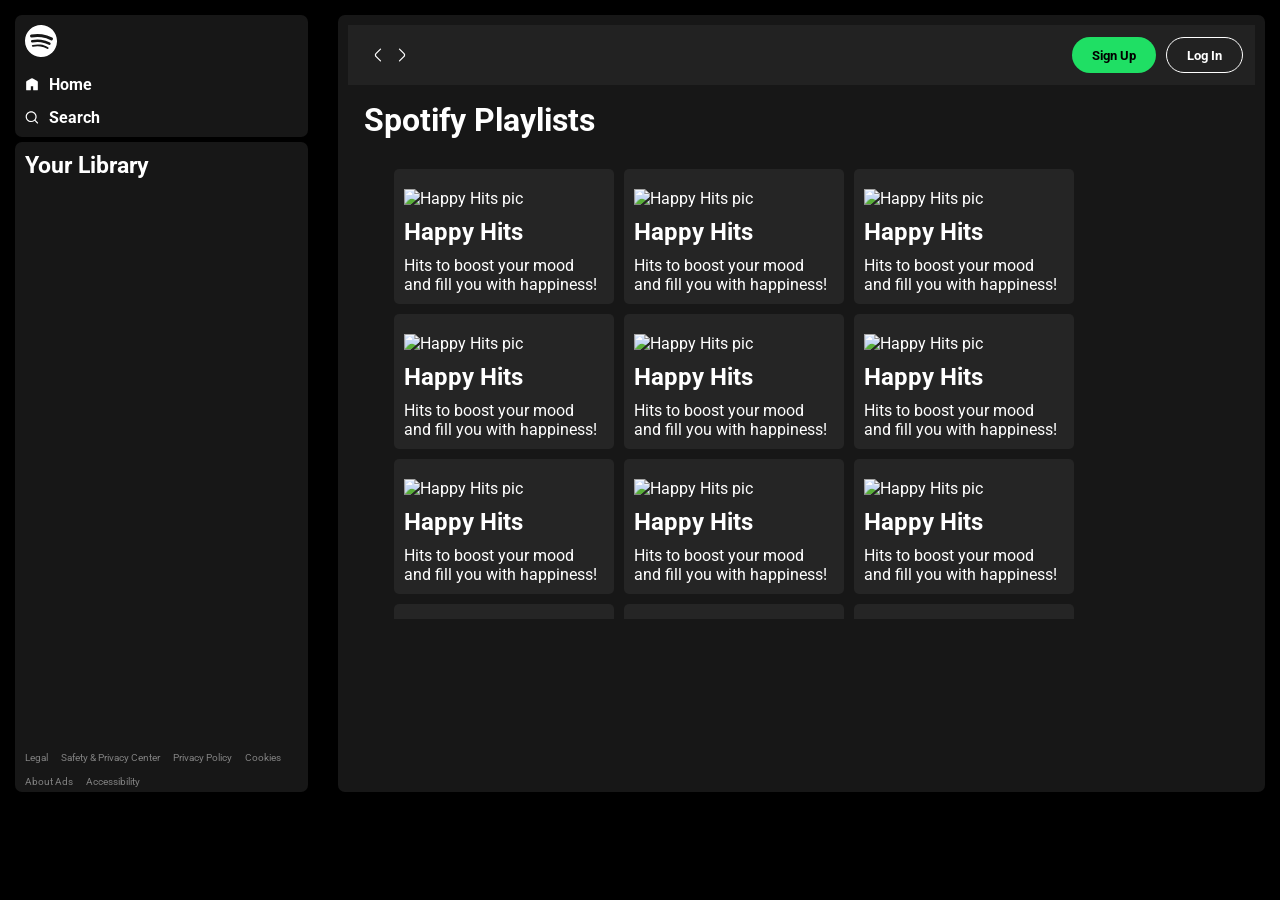
==== index.html @ 8008a188 "." ====
<!DOCTYPE html>
<html lang="en">

    <head>
        <meta charset="UTF-8">
        <meta name="viewport" content="width=device-width, initial-scale=1.0">
        <title>EchoGalaxy</title>
        <link rel="stylesheet" href="style.css">
        <link rel="stylesheet" href="utility.css">
    </head>

    <body>
        <!-- <img src="logo.svg" alt="Logo"> [get a custom Logo] -->
        <div class="container flex">
            <div class="left">
                <div class="home bg-grey rounded m-1 p-1">
                    <div class="logo"><img src="logo.svg" class="invert" alt="Logo"></div>
                    <ul>
                        <li><img src="home.svg" class="invert" alt="home">Home</li>
                        <li><img src="search.svg" class="invert" alt="search">Search</li>
                    </ul>
                </div>

                <div class="library bg-grey rounded m-1 p-1">
                    <div class="heading">
                        <!-- Add SVG later if needed -->
                        <h2>Your Library</h2>
                    </div>

                    <!-- Make Footer a new segment below Library afterwards for better structure -->
                    <!-- <div class="footer bg-grey rounded m-1 p-1"> -->
                    <div class="footer">
                        <li><a href="https://www.spotify.com/in-en/legal/">Legal</a></li>
                        <li><a href="https://www.spotify.com/in-en/safetyandprivacy/">Safety &amp; Privacy Center</a></li>
                        <li><a href="https://www.spotify.com/in-en/legal/privacy-policy/">Privacy Policy</a></li>
                        <li><a href="https://www.spotify.com/in-en/legal/cookies-policy/">Cookies</a></li>
                        <li><a href="https://www.spotify.com/in-en/legal/privacy-policy/#s3">About Ads</a></li>
                        <li><a href="https://www.spotify.com/in-en/accessibility/">Accessibility</a></li>
                    </div>
                </div>

            </div>


            <div class="right bg-grey rounded p-1">
                <div class="header">
                    <div class="nav">
                        <img src="leftArrow.svg" alt="left">
                        <img src="rightArrow.svg" alt="right">
                    </div>
                    <div class="buttons">
                        <button class="signUpbtn">Sign Up</button>
                        <button class="logInbtn">Log In</button>
                    </div>
                </div>

                <div class="spotifyPlaylists">
                    <h1>Spotify Playlists</h1>
                    <div class="cardContainer">
                        <div class="card">
                            <!-- use your own images(to prevent future problems and copyright issues) -->
                            <img src="https://charts-images.scdn.co/assets/locale_en/regional/daily/region_in_default.jpg"
                                alt="Happy Hits pic">
                            <div class="play">
                                <img src="playButton.svg" alt="Play">
                            </div>
                            <h2>Happy Hits</h2>
                            <p>Hits to boost your mood and fill you with happiness!</p>
                        </div>
                        <div class="card">
                            <!-- use your own images(to prevent future problems and copyright issues) -->
                            <img src="https://charts-images.scdn.co/assets/locale_en/regional/daily/region_in_default.jpg"
                                alt="Happy Hits pic">
                            <div class="play">
                                <img src="playButton.svg" alt="Play">
                            </div>
                            <h2>Happy Hits</h2>
                            <p>Hits to boost your mood and fill you with happiness!</p>
                        </div>
                        <div class="card">
                            <!-- use your own images(to prevent future problems and copyright issues) -->
                            <img src="https://charts-images.scdn.co/assets/locale_en/regional/daily/region_in_default.jpg"
                                alt="Happy Hits pic">
                            <div class="play">
                                <img src="playButton.svg" alt="Play">
                            </div>
                            <h2>Happy Hits</h2>
                            <p>Hits to boost your mood and fill you with happiness!</p>
                        </div>
                        <div class="card">
                            <!-- use your own images(to prevent future problems and copyright issues) -->
                            <img src="https://charts-images.scdn.co/assets/locale_en/regional/daily/region_in_default.jpg"
                                alt="Happy Hits pic">
                            <div class="play">
                                <img src="playButton.svg" alt="Play">
                            </div>
                            <h2>Happy Hits</h2>
                            <p>Hits to boost your mood and fill you with happiness!</p>
                        </div>
                        <div class="card">
                            <!-- use your own images(to prevent future problems and copyright issues) -->
                            <img src="https://charts-images.scdn.co/assets/locale_en/regional/daily/region_in_default.jpg"
                                alt="Happy Hits pic">
                            <div class="play">
                                <img src="playButton.svg" alt="Play">
                            </div>
                            <h2>Happy Hits</h2>
                            <p>Hits to boost your mood and fill you with happiness!</p>
                        </div>
                        <div class="card">
                            <!-- use your own images(to prevent future problems and copyright issues) -->
                            <img src="https://charts-images.scdn.co/assets/locale_en/regional/daily/region_in_default.jpg"
                                alt="Happy Hits pic">
                            <div class="play">
                                <img src="playButton.svg" alt="Play">
                            </div>
                            <h2>Happy Hits</h2>
                            <p>Hits to boost your mood and fill you with happiness!</p>
                        </div>
                        <div class="card">
                            <!-- use your own images(to prevent future problems and copyright issues) -->
                            <img src="https://charts-images.scdn.co/assets/locale_en/regional/daily/region_in_default.jpg"
                                alt="Happy Hits pic">
                            <div class="play">
                                <img src="playButton.svg" alt="Play">
                            </div>
                            <h2>Happy Hits</h2>
                            <p>Hits to boost your mood and fill you with happiness!</p>
                        </div>
                        <div class="card">
                            <!-- use your own images(to prevent future problems and copyright issues) -->
                            <img src="https://charts-images.scdn.co/assets/locale_en/regional/daily/region_in_default.jpg"
                                alt="Happy Hits pic">
                            <div class="play">
                                <img src="playButton.svg" alt="Play">
                            </div>
                            <h2>Happy Hits</h2>
                            <p>Hits to boost your mood and fill you with happiness!</p>
                        </div>
                        <div class="card">
                            <!-- use your own images(to prevent future problems and copyright issues) -->
                            <img src="https://charts-images.scdn.co/assets/locale_en/regional/daily/region_in_default.jpg"
                                alt="Happy Hits pic">
                            <div class="play">
                                <img src="playButton.svg" alt="Play">
                            </div>
                            <h2>Happy Hits</h2>
                            <p>Hits to boost your mood and fill you with happiness!</p>
                        </div>
                        <div class="card">
                            <!-- use your own images(to prevent future problems and copyright issues) -->
                            <img src="https://charts-images.scdn.co/assets/locale_en/regional/daily/region_in_default.jpg"
                                alt="Happy Hits pic">
                            <div class="play">
                                <img src="playButton.svg" alt="Play">
                            </div>
                            <h2>Happy Hits</h2>
                            <p>Hits to boost your mood and fill you with happiness!</p>
                        </div>
                        <div class="card">
                            <!-- use your own images(to prevent future problems and copyright issues) -->
                            <img src="https://charts-images.scdn.co/assets/locale_en/regional/daily/region_in_default.jpg"
                                alt="Happy Hits pic">
                            <div class="play">
                                <img src="playButton.svg" alt="Play">
                            </div>
                            <h2>Happy Hits</h2>
                            <p>Hits to boost your mood and fill you with happiness!</p>
                        </div>
                        <div class="card">
                            <!-- use your own images(to prevent future problems and copyright issues) -->
                            <img src="https://charts-images.scdn.co/assets/locale_en/regional/daily/region_in_default.jpg"
                                alt="Happy Hits pic">
                            <div class="play">
                                <img src="playButton.svg" alt="Play">
                            </div>
                            <h2>Happy Hits</h2>
                            <p>Hits to boost your mood and fill you with happiness!</p>
                        </div>
                    </div>
                </div>
            </div>
        </div>

        <script src="script.js"></script>
    </body>

</html>
---- style.css ----
/* Roboto Font */
@import url('https://fonts.googleapis.com/css2?family=Roboto:ital,wght@0,100..900;1,100..900&display=swap');

*{
    margin: 0; 
    padding: 0;
    font-family: 'Roboto', sans-serif;
}

body{
    background-color: black;
    color: white;
}

.left{
    width: 25vw;
    padding: 10px;
}
.right{
    width: 75vw;
}

.home ul li{
    display: flex;
    width: 14px;
    gap: 10px;
    list-style: none;
    padding-top: 14px;
    font-weight: bold;
}

.library{
    min-height: 70vh;
    position: relative;
}

.heading{
    display: flex;
    gap: 10px;
    width: 100%;
    /* padding-top: 14px; */
    font-weight: bold;
    font-size: 15px;
}

.footer{
    display: flex;
    font-size: 10px;
    gap: 13px;
    list-style: none;
    flex-wrap: wrap;
    position: absolute;
    bottom: 5px;
}

.footer a{
    text-decoration: none;
    color: grey;
}

.footer a:hover {
    color: white;
}

.right{
    margin: 15px;
}

.header {
	display: flex;
	justify-content: space-between;
    /* padding: 20px; */
    background-color: rgb(34 34 34);
    height: 60px;
}

.header > *{
    padding: 20px;
}

.header img{
    filter: invert(1);
    width: 20px;
}
/* img{
    background-color: rgb(67, 67, 67);
    border-radius: 15px;
} */

.buttons{
    display: flex;
    gap: 10px;
    padding: 12px;
}

.signUpbtn{
    background-color: #1fdf64;
    color: black;
    border: none;
    padding: 10px 20px;
    border-radius: 20px;
    font-weight: bold;
}
.signUpbtn:hover{
    padding: 10px 20px;
    font-size: 14px;
    cursor: pointer;
    opacity: 0.8;
}

.logInbtn{
    background-color: transparent;
    color: white;
    border: 1px solid white;
    padding: 10px 20px;
    border-radius: 20px;
    font-weight: bold;
}
.logInbtn:hover{
    padding: 10px 20px;
    font-size: 14px;
    cursor: pointer;
    opacity: 0.8;
}


.spotifyPlaylists{
    padding: 16px;
}

.cardContainer{
    margin: 30px;
    display: flex;
    gap: 10px;
    flex-wrap: wrap;
    overflow-y: scroll;
    max-height: 50vh;
}   

.card{
    width: 200px;
    padding: 10px;
    border-radius: 5px;
    background-color: #252525;
    position: relative;
}

.card > *{
    padding-top: 10px;
}
.card img{
    width: 100%;
    object-fit: contain;
}

.play {
	width: 28px;
	height: 28px;
	padding: 4px;
	background-color: #1fdf64;
	border-radius: 50%;
	position: absolute;
	top: 170px;
	right: 20px;
	display: none;
}
.card:hover > .play{
    display: flex;
    align-items: center;
    justify-content: center;
}

.play img{
    width: 80%;
    position: relative;
    left: 3%;
}
---- utility.css ----
/* temporary */
.border{
    border: 2px solid red;
    margin: 3px;
}

.flex{
    display: flex;
}

.justify-center{
    justify-content: center;
}

.items-center{
    align-items: center;
}

/* Not required since we are using a dark theme set in body tag */
.bg-black{
    background-color: black;
    color: white;
}

/* used to change black images to white */
.invert{
    filter: invert(1);
}

.bg-grey{
    background-color: rgb(23, 23, 23);
}

.rounded{
    border-radius: 7px;
}

.m-1{
    margin: 5px;
}

.p-1{
    padding: 10px;
}
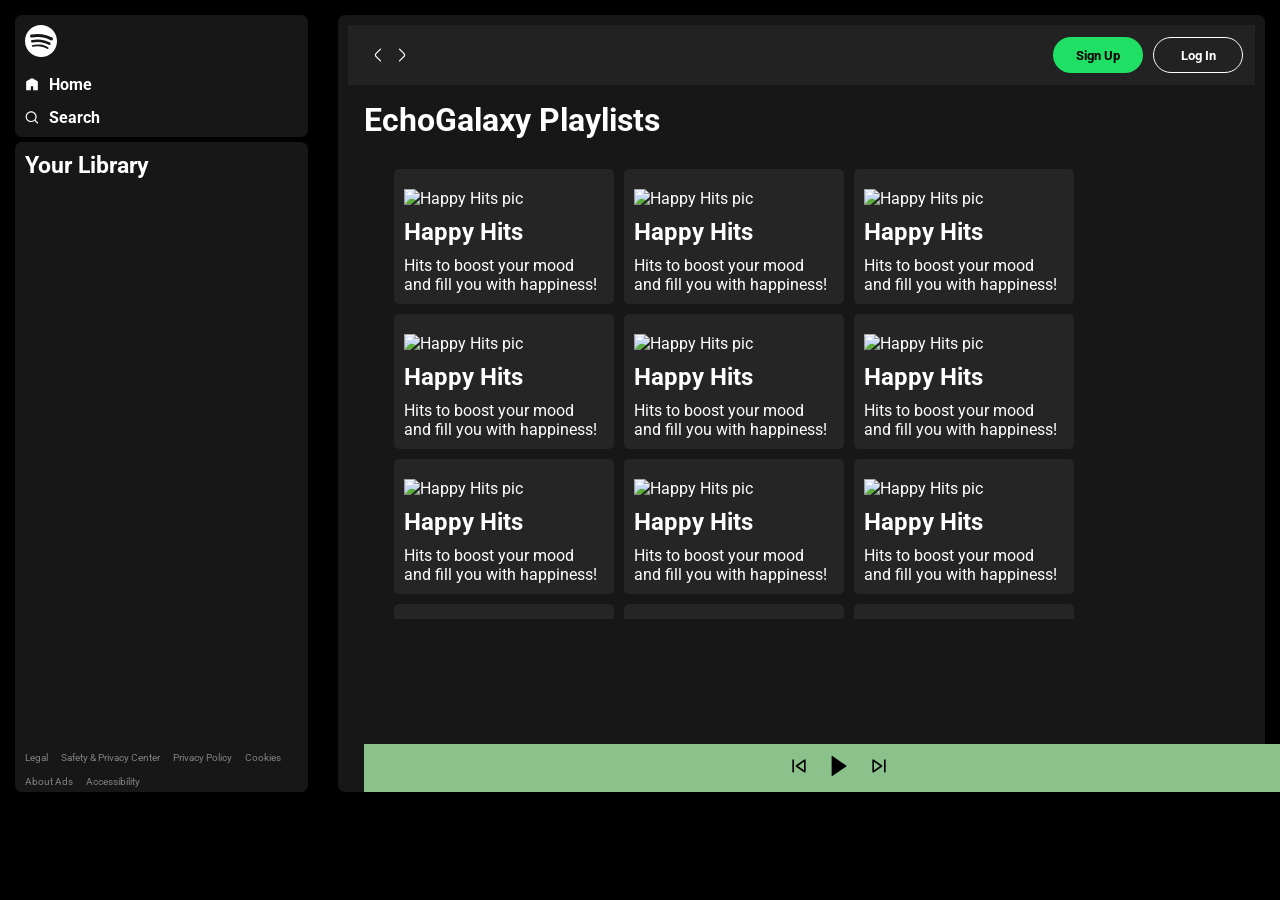
==== commit 36af2dc1: "add: implemented audio controls in playbar" ====
--- a/index.html
+++ b/index.html
@@ -4,7 +4,7 @@
     <head>
         <meta charset="UTF-8">
         <meta name="viewport" content="width=device-width, initial-scale=1.0">
-        <title>EchoGalaxy</title>
+        <title>EchoGalaxy - Web Player: Your Music, Your Way</title>
         <link rel="stylesheet" href="style.css">
         <link rel="stylesheet" href="utility.css">
     </head>
@@ -54,128 +54,140 @@
                     </div>
                 </div>
 
-                <div class="spotifyPlaylists">
-                    <h1>Spotify Playlists</h1>
+                <div class="SpotifyPlaylists">
+                    <h1>EchoGalaxy Playlists</h1>
                     <div class="cardContainer">
                         <div class="card">
                             <!-- use your own images(to prevent future problems and copyright issues) -->
                             <img src="https://charts-images.scdn.co/assets/locale_en/regional/daily/region_in_default.jpg"
                                 alt="Happy Hits pic">
-                            <div class="play">
-                                <img src="playButton.svg" alt="Play">
-                            </div>
-                            <h2>Happy Hits</h2>
-                            <p>Hits to boost your mood and fill you with happiness!</p>
-                        </div>
-                        <div class="card">
-                            <!-- use your own images(to prevent future problems and copyright issues) -->
-                            <img src="https://charts-images.scdn.co/assets/locale_en/regional/daily/region_in_default.jpg"
-                                alt="Happy Hits pic">
-                            <div class="play">
-                                <img src="playButton.svg" alt="Play">
-                            </div>
-                            <h2>Happy Hits</h2>
-                            <p>Hits to boost your mood and fill you with happiness!</p>
-                        </div>
-                        <div class="card">
-                            <!-- use your own images(to prevent future problems and copyright issues) -->
-                            <img src="https://charts-images.scdn.co/assets/locale_en/regional/daily/region_in_default.jpg"
-                                alt="Happy Hits pic">
-                            <div class="play">
-                                <img src="playButton.svg" alt="Play">
-                            </div>
-                            <h2>Happy Hits</h2>
-                            <p>Hits to boost your mood and fill you with happiness!</p>
-                        </div>
-                        <div class="card">
-                            <!-- use your own images(to prevent future problems and copyright issues) -->
-                            <img src="https://charts-images.scdn.co/assets/locale_en/regional/daily/region_in_default.jpg"
-                                alt="Happy Hits pic">
-                            <div class="play">
-                                <img src="playButton.svg" alt="Play">
-                            </div>
-                            <h2>Happy Hits</h2>
-                            <p>Hits to boost your mood and fill you with happiness!</p>
-                        </div>
-                        <div class="card">
-                            <!-- use your own images(to prevent future problems and copyright issues) -->
-                            <img src="https://charts-images.scdn.co/assets/locale_en/regional/daily/region_in_default.jpg"
-                                alt="Happy Hits pic">
-                            <div class="play">
-                                <img src="playButton.svg" alt="Play">
-                            </div>
-                            <h2>Happy Hits</h2>
-                            <p>Hits to boost your mood and fill you with happiness!</p>
-                        </div>
-                        <div class="card">
-                            <!-- use your own images(to prevent future problems and copyright issues) -->
-                            <img src="https://charts-images.scdn.co/assets/locale_en/regional/daily/region_in_default.jpg"
-                                alt="Happy Hits pic">
-                            <div class="play">
-                                <img src="playButton.svg" alt="Play">
-                            </div>
-                            <h2>Happy Hits</h2>
-                            <p>Hits to boost your mood and fill you with happiness!</p>
-                        </div>
-                        <div class="card">
-                            <!-- use your own images(to prevent future problems and copyright issues) -->
-                            <img src="https://charts-images.scdn.co/assets/locale_en/regional/daily/region_in_default.jpg"
-                                alt="Happy Hits pic">
-                            <div class="play">
-                                <img src="playButton.svg" alt="Play">
-                            </div>
-                            <h2>Happy Hits</h2>
-                            <p>Hits to boost your mood and fill you with happiness!</p>
-                        </div>
-                        <div class="card">
-                            <!-- use your own images(to prevent future problems and copyright issues) -->
-                            <img src="https://charts-images.scdn.co/assets/locale_en/regional/daily/region_in_default.jpg"
-                                alt="Happy Hits pic">
-                            <div class="play">
-                                <img src="playButton.svg" alt="Play">
-                            </div>
-                            <h2>Happy Hits</h2>
-                            <p>Hits to boost your mood and fill you with happiness!</p>
-                        </div>
-                        <div class="card">
-                            <!-- use your own images(to prevent future problems and copyright issues) -->
-                            <img src="https://charts-images.scdn.co/assets/locale_en/regional/daily/region_in_default.jpg"
-                                alt="Happy Hits pic">
-                            <div class="play">
-                                <img src="playButton.svg" alt="Play">
-                            </div>
-                            <h2>Happy Hits</h2>
-                            <p>Hits to boost your mood and fill you with happiness!</p>
-                        </div>
-                        <div class="card">
-                            <!-- use your own images(to prevent future problems and copyright issues) -->
-                            <img src="https://charts-images.scdn.co/assets/locale_en/regional/daily/region_in_default.jpg"
-                                alt="Happy Hits pic">
-                            <div class="play">
-                                <img src="playButton.svg" alt="Play">
-                            </div>
-                            <h2>Happy Hits</h2>
-                            <p>Hits to boost your mood and fill you with happiness!</p>
-                        </div>
-                        <div class="card">
-                            <!-- use your own images(to prevent future problems and copyright issues) -->
-                            <img src="https://charts-images.scdn.co/assets/locale_en/regional/daily/region_in_default.jpg"
-                                alt="Happy Hits pic">
-                            <div class="play">
-                                <img src="playButton.svg" alt="Play">
-                            </div>
-                            <h2>Happy Hits</h2>
-                            <p>Hits to boost your mood and fill you with happiness!</p>
-                        </div>
-                        <div class="card">
-                            <!-- use your own images(to prevent future problems and copyright issues) -->
-                            <img src="https://charts-images.scdn.co/assets/locale_en/regional/daily/region_in_default.jpg"
-                                alt="Happy Hits pic">
-                            <div class="play">
-                                <img src="playButton.svg" alt="Play">
-                            </div>
-                            <h2>Happy Hits</h2>
-                            <p>Hits to boost your mood and fill you with happiness!</p>
+                            <div class="playlistPlay">
+                                <img src="playButton.svg" alt="Play">
+                            </div>
+                            <h2>Happy Hits</h2>
+                            <p>Hits to boost your mood and fill you with happiness!</p>
+                        </div>
+                        <div class="card">
+                            <!-- use your own images(to prevent future problems and copyright issues) -->
+                            <img src="https://charts-images.scdn.co/assets/locale_en/regional/daily/region_in_default.jpg"
+                                alt="Happy Hits pic">
+                            <div class="playlistPlay">
+                                <img src="playButton.svg" alt="Play">
+                            </div>
+                            <h2>Happy Hits</h2>
+                            <p>Hits to boost your mood and fill you with happiness!</p>
+                        </div>
+                        <div class="card">
+                            <!-- use your own images(to prevent future problems and copyright issues) -->
+                            <img src="https://charts-images.scdn.co/assets/locale_en/regional/daily/region_in_default.jpg"
+                                alt="Happy Hits pic">
+                            <div class="playlistPlay">
+                                <img src="playButton.svg" alt="Play">
+                            </div>
+                            <h2>Happy Hits</h2>
+                            <p>Hits to boost your mood and fill you with happiness!</p>
+                        </div>
+                        <div class="card">
+                            <!-- use your own images(to prevent future problems and copyright issues) -->
+                            <img src="https://charts-images.scdn.co/assets/locale_en/regional/daily/region_in_default.jpg"
+                                alt="Happy Hits pic">
+                            <div class="playlistPlay">
+                                <img src="playButton.svg" alt="Play">
+                            </div>
+                            <h2>Happy Hits</h2>
+                            <p>Hits to boost your mood and fill you with happiness!</p>
+                        </div>
+                        <div class="card">
+                            <!-- use your own images(to prevent future problems and copyright issues) -->
+                            <img src="https://charts-images.scdn.co/assets/locale_en/regional/daily/region_in_default.jpg"
+                                alt="Happy Hits pic">
+                            <div class="playlistPlay">
+                                <img src="playButton.svg" alt="Play">
+                            </div>
+                            <h2>Happy Hits</h2>
+                            <p>Hits to boost your mood and fill you with happiness!</p>
+                        </div>
+                        <div class="card">
+                            <!-- use your own images(to prevent future problems and copyright issues) -->
+                            <img src="https://charts-images.scdn.co/assets/locale_en/regional/daily/region_in_default.jpg"
+                                alt="Happy Hits pic">
+                            <div class="playlistPlay">
+                                <img src="playButton.svg" alt="Play">
+                            </div>
+                            <h2>Happy Hits</h2>
+                            <p>Hits to boost your mood and fill you with happiness!</p>
+                        </div>
+                        <div class="card">
+                            <!-- use your own images(to prevent future problems and copyright issues) -->
+                            <img src="https://charts-images.scdn.co/assets/locale_en/regional/daily/region_in_default.jpg"
+                                alt="Happy Hits pic">
+                            <div class="playlistPlay">
+                                <img src="playButton.svg" alt="Play">
+                            </div>
+                            <h2>Happy Hits</h2>
+                            <p>Hits to boost your mood and fill you with happiness!</p>
+                        </div>
+                        <div class="card">
+                            <!-- use your own images(to prevent future problems and copyright issues) -->
+                            <img src="https://charts-images.scdn.co/assets/locale_en/regional/daily/region_in_default.jpg"
+                                alt="Happy Hits pic">
+                            <div class="playlistPlay">
+                                <img src="playButton.svg" alt="Play">
+                            </div>
+                            <h2>Happy Hits</h2>
+                            <p>Hits to boost your mood and fill you with happiness!</p>
+                        </div>
+                        <div class="card">
+                            <!-- use your own images(to prevent future problems and copyright issues) -->
+                            <img src="https://charts-images.scdn.co/assets/locale_en/regional/daily/region_in_default.jpg"
+                                alt="Happy Hits pic">
+                            <div class="playlistPlay">
+                                <img src="playButton.svg" alt="Play">
+                            </div>
+                            <h2>Happy Hits</h2>
+                            <p>Hits to boost your mood and fill you with happiness!</p>
+                        </div>
+                        <div class="card">
+                            <!-- use your own images(to prevent future problems and copyright issues) -->
+                            <img src="https://charts-images.scdn.co/assets/locale_en/regional/daily/region_in_default.jpg"
+                                alt="Happy Hits pic">
+                            <div class="playlistPlay">
+                                <img src="playButton.svg" alt="Play">
+                            </div>
+                            <h2>Happy Hits</h2>
+                            <p>Hits to boost your mood and fill you with happiness!</p>
+                        </div>
+                        <div class="card">
+                            <!-- use your own images(to prevent future problems and copyright issues) -->
+                            <img src="https://charts-images.scdn.co/assets/locale_en/regional/daily/region_in_default.jpg"
+                                alt="Happy Hits pic">
+                            <div class="playlistPlay">
+                                <img src="playButton.svg" alt="Play">
+                            </div>
+                            <h2>Happy Hits</h2>
+                            <p>Hits to boost your mood and fill you with happiness!</p>
+                        </div>
+                        <div class="card">
+                            <!-- use your own images(to prevent future problems and copyright issues) -->
+                            <img src="https://charts-images.scdn.co/assets/locale_en/regional/daily/region_in_default.jpg"
+                                alt="Happy Hits pic">
+                            <div class="playlistPlay">
+                                <img src="playButton.svg" alt="Play">
+                            </div>
+                            <h2>Happy Hits</h2>
+                            <p>Hits to boost your mood and fill you with happiness!</p>
+                        </div>
+                    </div>
+
+                    <div class="playbar">    
+                        <div class="prev">
+                            <img src="audioPrev.svg" alt="Previous">
+                        </div>
+                        <div class="play">
+                            <img src="playButton.svg" alt="Play">
+                        </div>
+                        <div class="next">
+                            <img src="audioNext.svg" alt="Next">
                         </div>
                     </div>
                 </div>
--- a/style.css
+++ b/style.css
@@ -64,6 +64,7 @@
 
 .right{
     margin: 15px;
+    position: relative;
 }
 
 .header {
@@ -94,6 +95,7 @@
 }
 
 .signUpbtn{
+    width: 90px;
     background-color: #1fdf64;
     color: black;
     border: none;
@@ -109,6 +111,7 @@
 }
 
 .logInbtn{
+    width: 90px;
     background-color: transparent;
     color: white;
     border: 1px solid white;
@@ -124,7 +127,7 @@
 }
 
 
-.spotifyPlaylists{
+.SpotifyPlaylists{
     padding: 16px;
 }
 
@@ -153,7 +156,7 @@
     object-fit: contain;
 }
 
-.play {
+.playlistPlay {
 	width: 28px;
 	height: 28px;
 	padding: 4px;
@@ -164,14 +167,37 @@
 	right: 20px;
 	display: none;
 }
-.card:hover > .play{
+.card:hover > .playlistPlay {
     display: flex;
     align-items: center;
     justify-content: center;
-}
-
-.play img{
+    cursor: pointer;
+}
+
+.playlistPlay img{
     width: 80%;
     position: relative;
     left: 3%;
+}
+
+.playbar{
+    position: absolute;
+    bottom: 0;
+    background-color: rgb(139, 193, 139);
+    width: 100%;
+    padding: 12px;
+    display: flex;
+    justify-content: center;
+    gap: 20px;
+}
+
+
+.playbar img{
+    width: 20px;
+    /* filter: invert(1); */
+}
+
+.playbar img:hover{
+    cursor: pointer;
+    opacity: 0.8;
 }
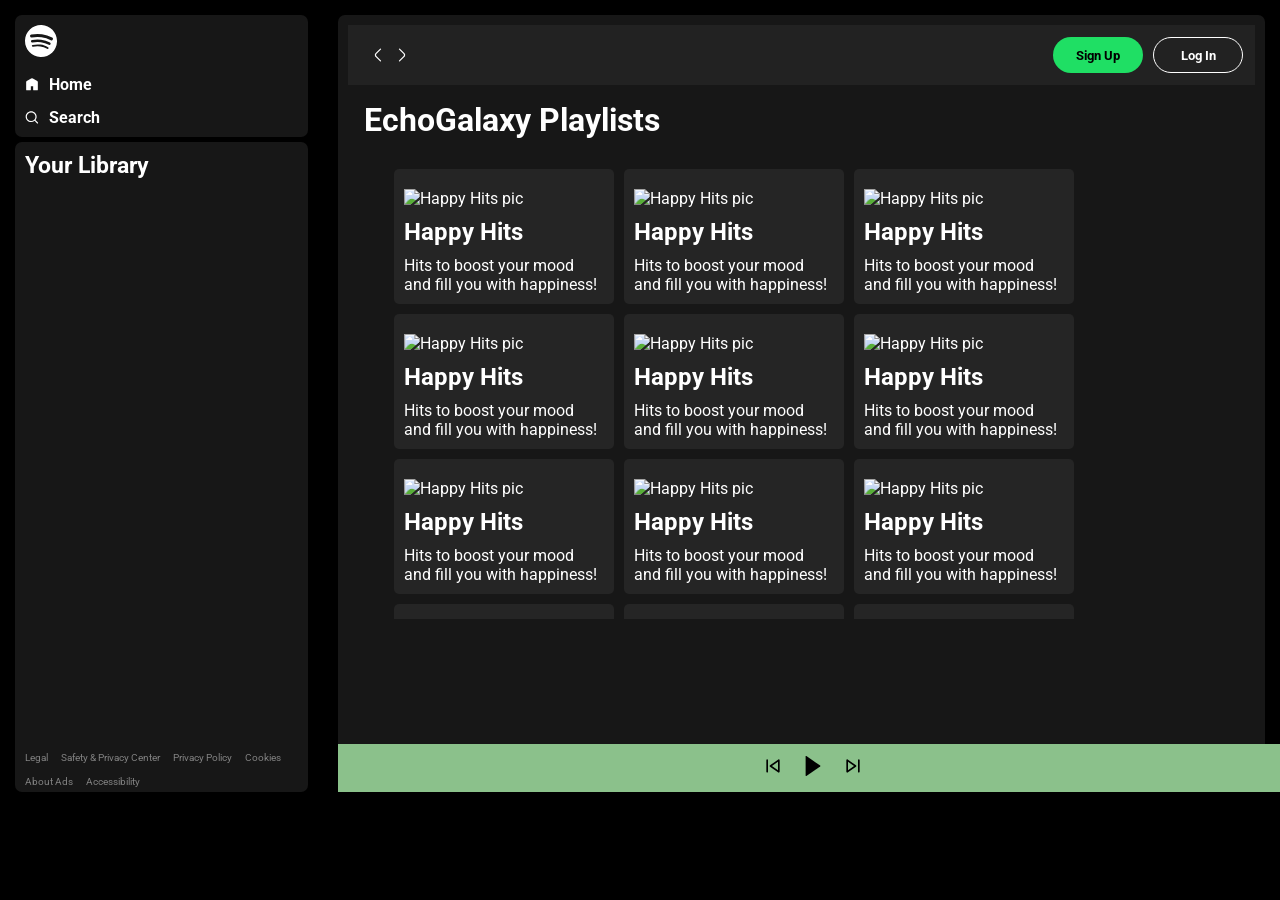
==== commit f800c47d: "add: songs playable using play button" ====
--- a/index.html
+++ b/index.html
@@ -179,6 +179,9 @@
                         </div>
                     </div>
 
+                    <div class="songInfo">
+
+                    </div>
                     <div class="playbar">    
                         <div class="prev">
                             <img src="audioPrev.svg" alt="Previous">
@@ -190,6 +193,9 @@
                             <img src="audioNext.svg" alt="Next">
                         </div>
                     </div>
+                    <div class="songTime">
+
+                    </div>
                 </div>
             </div>
         </div>
--- a/style.css
+++ b/style.css
@@ -182,6 +182,7 @@
 
 .playbar{
     position: absolute;
+    left: 0;
     bottom: 0;
     background-color: rgb(139, 193, 139);
     width: 100%;
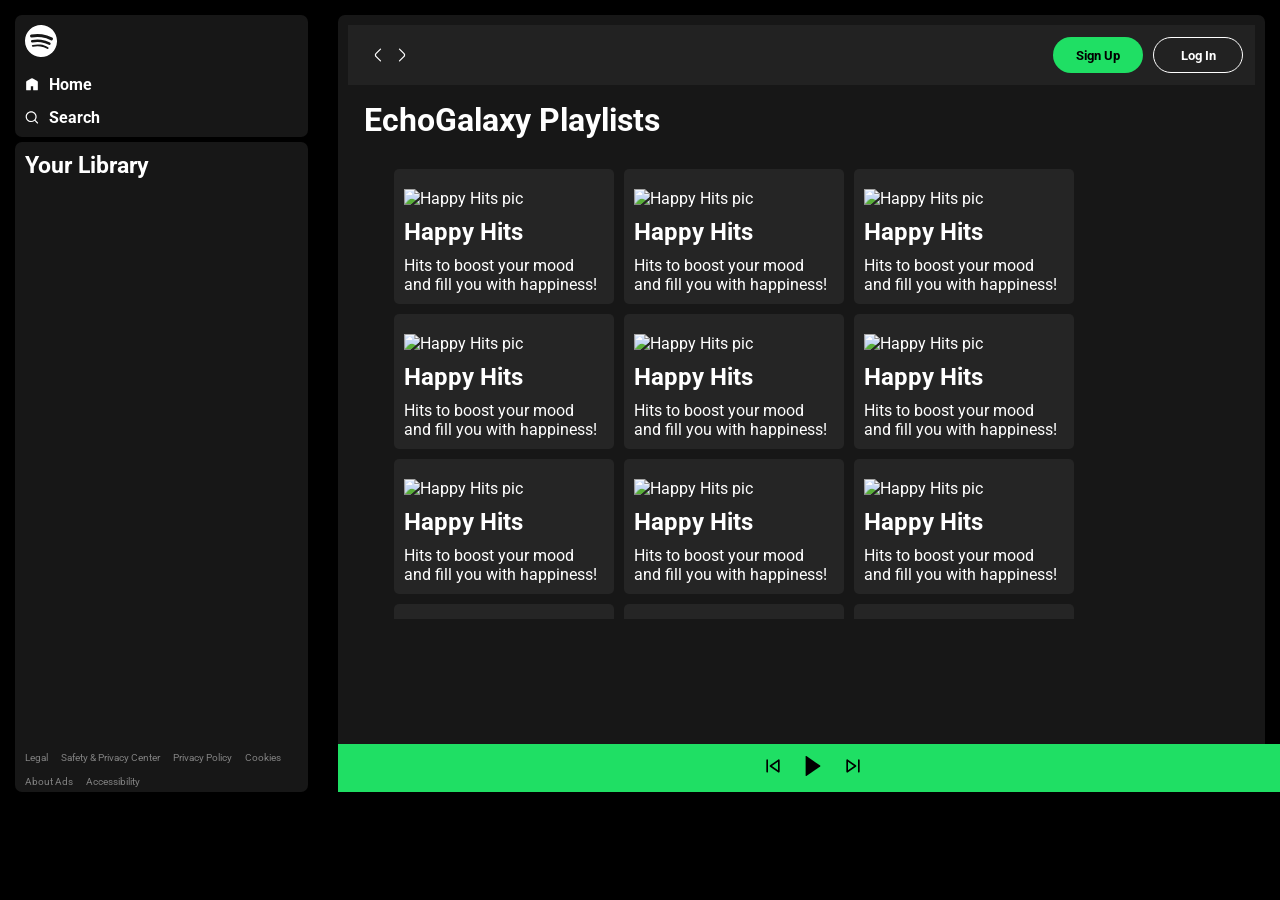
==== commit fd3dc706: "add: Songs to library" ====
--- a/index.html
+++ b/index.html
@@ -26,6 +26,9 @@
                         <!-- Add SVG later if needed -->
                         <h2>Your Library</h2>
                     </div>
+                    <div class="songList">
+                        <ul></ul>
+                    </div>
 
                     <!-- Make Footer a new segment below Library afterwards for better structure -->
                     <!-- <div class="footer bg-grey rounded m-1 p-1"> -->
--- a/style.css
+++ b/style.css
@@ -36,11 +36,20 @@
 
 .heading{
     display: flex;
+    padding-bottom: 10px;
     gap: 10px;
     width: 100%;
     /* padding-top: 14px; */
     font-weight: bold;
     font-size: 15px;
+}
+
+.songList{
+    padding: 0px 32px;
+}
+
+.songList li{
+    list-style-type: decimal;
 }
 
 .footer{
@@ -184,7 +193,7 @@
     position: absolute;
     left: 0;
     bottom: 0;
-    background-color: rgb(139, 193, 139);
+    background-color: rgb(31, 223, 100);
     width: 100%;
     padding: 12px;
     display: flex;
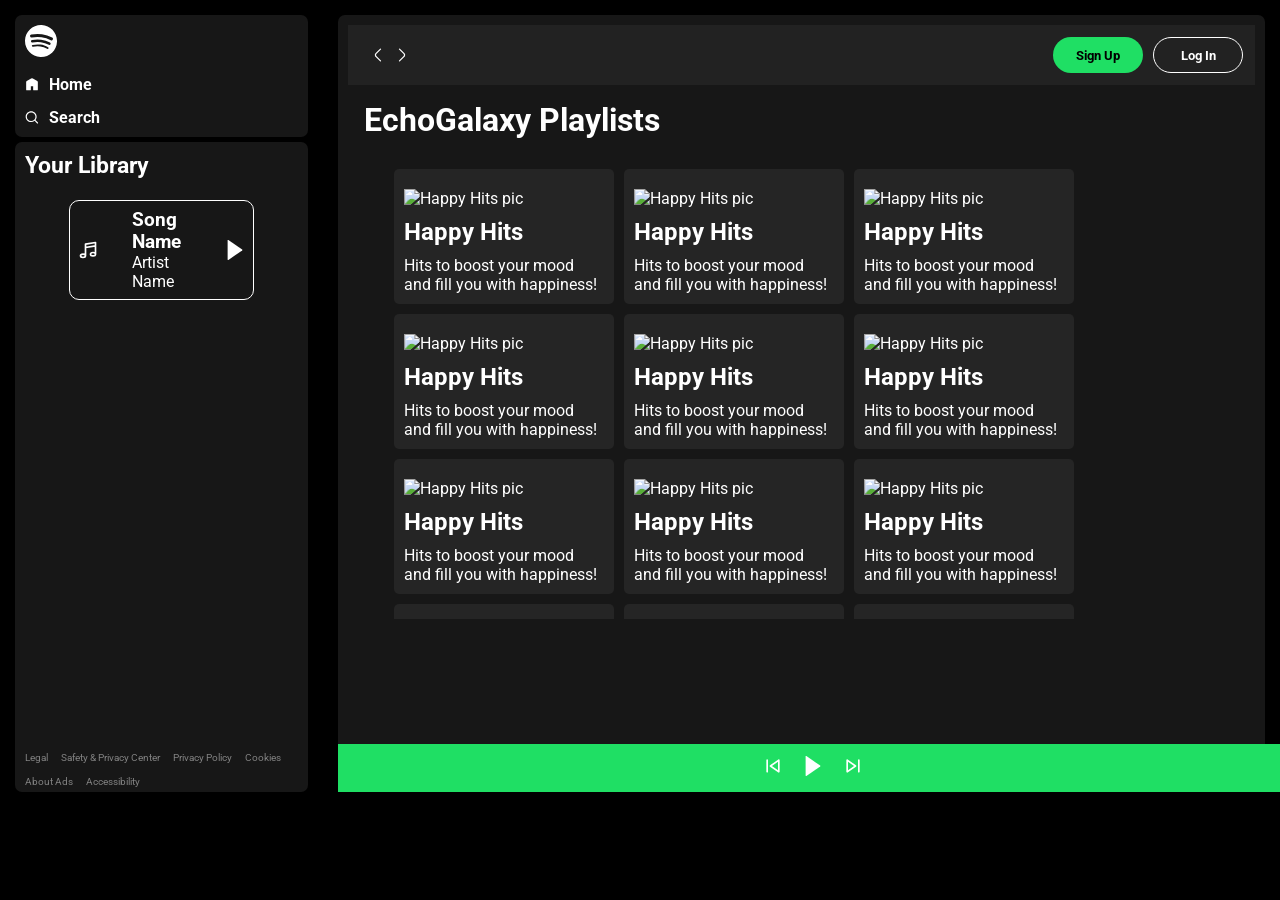
==== commit e3d49ccc: "add: library song name style(unfinished)" ====
--- a/index.html
+++ b/index.html
@@ -27,7 +27,16 @@
                         <h2>Your Library</h2>
                     </div>
                     <div class="songList">
-                        <ul></ul>
+                        <ul>
+                            <li>
+                                <img src="music.svg" alt="music icon" class="invert" width="20px">
+                                <div class="info">
+                                    <h3>Song Name</h3>
+                                    <p>Artist Name</p>
+                                </div>
+                                <img src="playButton.svg" alt="Play Now" class="invert" width="20px">
+                            </li>
+                        </ul>
                     </div>
 
                     <!-- Make Footer a new segment below Library afterwards for better structure -->
--- a/style.css
+++ b/style.css
@@ -50,6 +50,14 @@
 
 .songList li{
     list-style-type: decimal;
+    display: flex;
+    gap: 34px;
+    padding: 10px 0px;
+    cursor: pointer;
+    border: 1px solid white;
+    margin: 12px;
+    padding: 8px;
+    border-radius: 10px;
 }
 
 .footer{
@@ -194,6 +202,8 @@
     left: 0;
     bottom: 0;
     background-color: rgb(31, 223, 100);
+    /* background-color: rgb(0, 0, 0); */
+    /* border: 1px solid rgb(31, 223, 100); */
     width: 100%;
     padding: 12px;
     display: flex;
@@ -204,7 +214,7 @@
 
 .playbar img{
     width: 20px;
-    /* filter: invert(1); */
+    filter: invert(1);
 }
 
 .playbar img:hover{
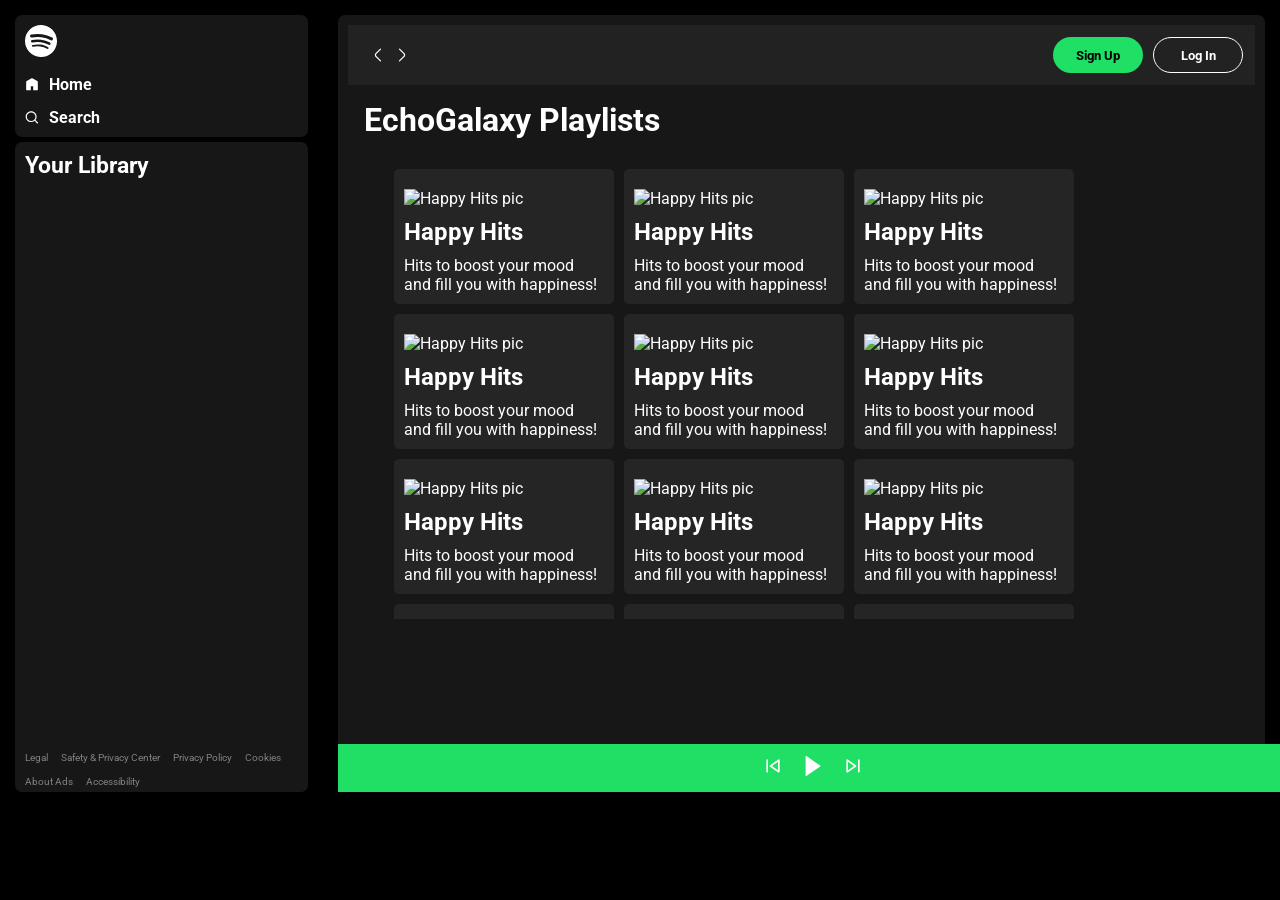
==== commit 59ff1961: "fix: library songlist style" ====
--- a/index.html
+++ b/index.html
@@ -28,14 +28,15 @@
                     </div>
                     <div class="songList">
                         <ul>
-                            <li>
-                                <img src="music.svg" alt="music icon" class="invert" width="20px">
+                            <!-- DUMMY LI BELOW -->
+                            <!-- <li>
+                                <img class="invert" src="music.svg" alt="music icon" width="20px">
                                 <div class="info">
                                     <h3>Song Name</h3>
                                     <p>Artist Name</p>
                                 </div>
-                                <img src="playButton.svg" alt="Play Now" class="invert" width="20px">
-                            </li>
+                                <img class="playButtonLib invert" src="playButton.svg" alt="Play Now" width="20px">
+                            </li> -->
                         </ul>
                     </div>
 
--- a/style.css
+++ b/style.css
@@ -44,20 +44,34 @@
     font-size: 15px;
 }
 
-.songList{
-    padding: 0px 32px;
+.songList ul{
+    height: 55vh;
+    overflow: auto;
+    padding: 0px 12px;
+    margin: 12px 0px;
 }
 
 .songList li{
     list-style-type: decimal;
     display: flex;
-    gap: 34px;
-    padding: 10px 0px;
+    /* justify-content: space-between; */
+    gap: 12px;
     cursor: pointer;
     border: 1px solid white;
-    margin: 12px;
+    margin: 12px 0px;
     padding: 8px;
-    border-radius: 10px;
+    border-radius: 5px;
+}
+
+.songList .info{
+    width: 100%;
+}
+
+.playButtonLib{
+    opacity: 0;
+}
+.songList li:hover > .playButtonLib{
+    opacity: 1;
 }
 
 .footer{
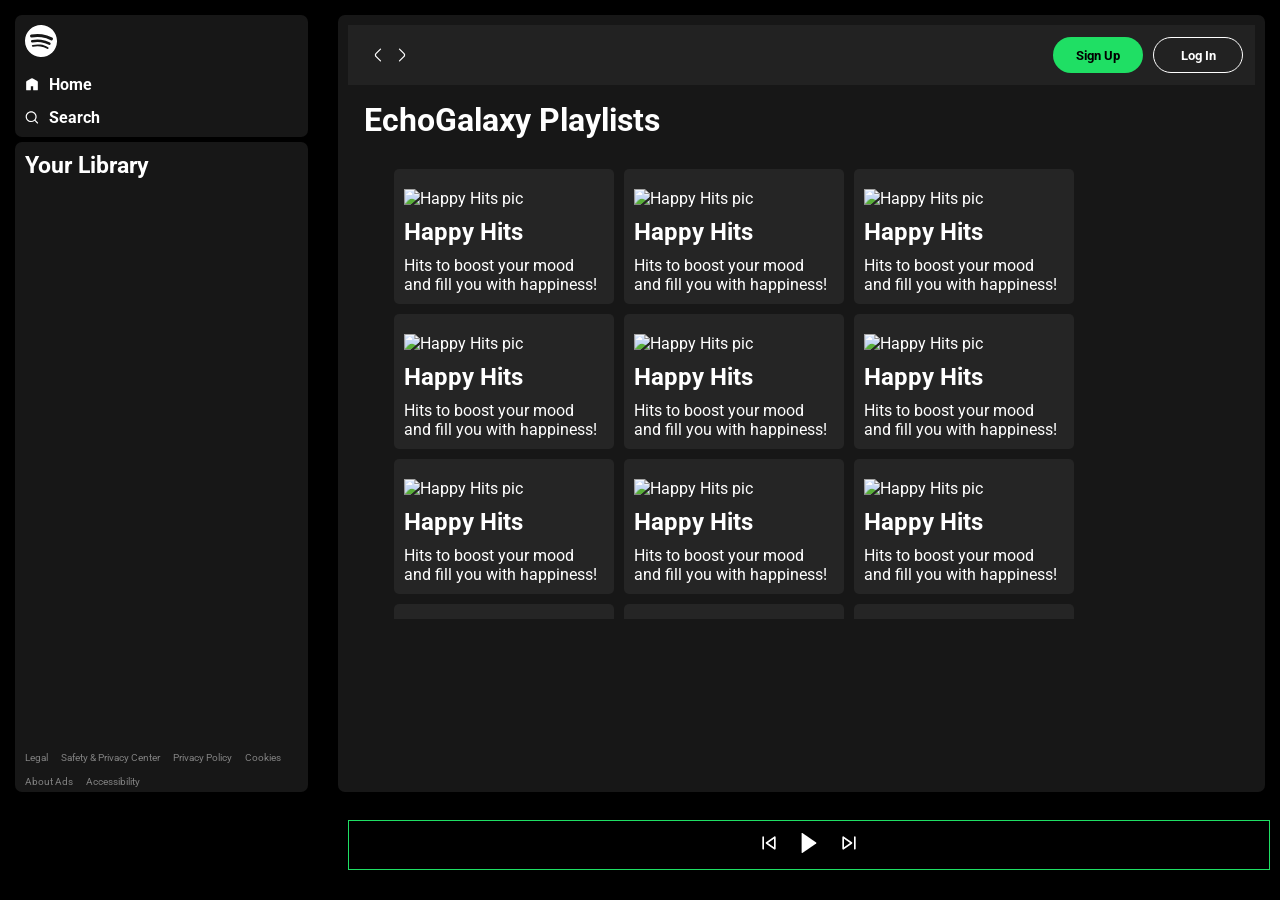
==== commit 12fa5bd0: "fix: adjust playbar position, style & layout" ====
--- a/index.html
+++ b/index.html
@@ -192,23 +192,23 @@
                         </div>
                     </div>
 
-                    <div class="songInfo">
-
-                    </div>
-                    <div class="playbar">    
-                        <div class="prev">
-                            <img src="audioPrev.svg" alt="Previous">
-                        </div>
-                        <div class="play">
-                            <img src="playButton.svg" alt="Play">
-                        </div>
-                        <div class="next">
-                            <img src="audioNext.svg" alt="Next">
-                        </div>
-                    </div>
-                    <div class="songTime">
-
-                    </div>
+                </div>
+                <div class="songInfo">
+    
+                </div>
+                <div class="playbar">    
+                    <div class="prev">
+                        <img src="audioPrev.svg" alt="Previous">
+                    </div>
+                    <div class="play">
+                        <img src="playButton.svg" alt="Play">
+                    </div>
+                    <div class="next">
+                        <img src="audioNext.svg" alt="Next">
+                    </div>
+                </div>
+                <div class="songTime">
+    
                 </div>
             </div>
         </div>
--- a/style.css
+++ b/style.css
@@ -211,14 +211,14 @@
     left: 3%;
 }
 
-.playbar{
-    position: absolute;
-    left: 0;
-    bottom: 0;
-    background-color: rgb(31, 223, 100);
-    /* background-color: rgb(0, 0, 0); */
-    /* border: 1px solid rgb(31, 223, 100); */
-    width: 100%;
+.playbar{ /*has a problem due to padding p-1 and somehow it goes beyond the right container*/
+    /*removing padding p-1 from right and making position of playbar sticky might fix it all*/
+    position: fixed;
+    bottom: 30px;
+    /* background-color: rgb(31, 223, 100); */
+    background-color: rgb(0, 0, 0);
+    border: 1px solid rgb(31, 223, 100);
+    width: 70vw;
     padding: 12px;
     display: flex;
     justify-content: center;
